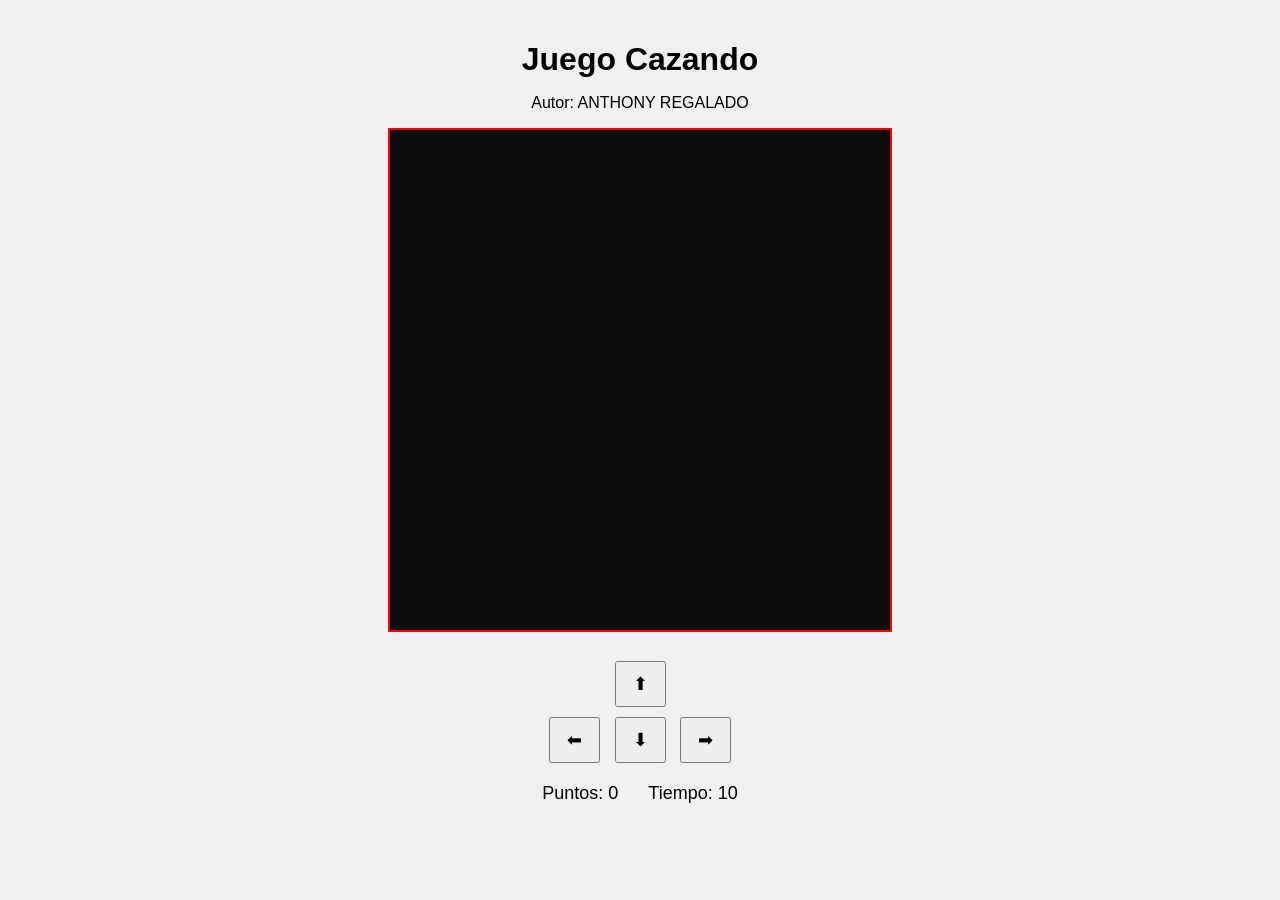
==== cazando.html @ 9ad59a87 "cmenzando repositorio autor:anthony regalado y algunas funciones" ====
<!DOCTYPE html>
<html>
<head>
  <title>Juego Cazando</title>
  <link rel="stylesheet" href="cazando.css">

</head>
<body onload="graficarGato()">

  <h1>Juego Cazando</h1>
  <p>Autor: ANTHONY REGALADO</p>
  <canvas id="areaJuego" width="500" height="500"></canvas>


  <div class="controles">
    <button>⬆</button>
    <br>
    <button>⬅</button>
    <button>⬇</button>
    <button>➡</button>
  </div>


  <div class="panel">
    <span>Puntos: <span id="puntos">0</span></span>
    <span>Tiempo: <span id="tiempo">10</span></span>
  </div>

  <p id="mensaje"></p>
<script src="cazando.js"></script>

</body>
</html>
---- cazando.css ----
body {
  text-align: center;
  font-family: Arial, sans-serif;
  background: #f0f0f0;
  margin: 0;
  padding: 20px;
}

h1 {
  margin-bottom: 5px;
}

.panel {
  margin: 15px 0;
  font-size: 18px;
  display: flex;
  justify-content: center;
  gap: 30px;
}

canvas {
  background: rgb(13, 13, 13);
  border: 2px solid rgb(255, 0, 0);
}

.controles {
  margin-top: 20px;
}

button {
  margin: 5px;
  padding: 10px 16px;
  font-size: 18px;
  cursor: pointer;
}

#mensaje {
  font-size: 20px;
  font-weight: bold;
  color: darkred;
  margin-top: 15px;
}
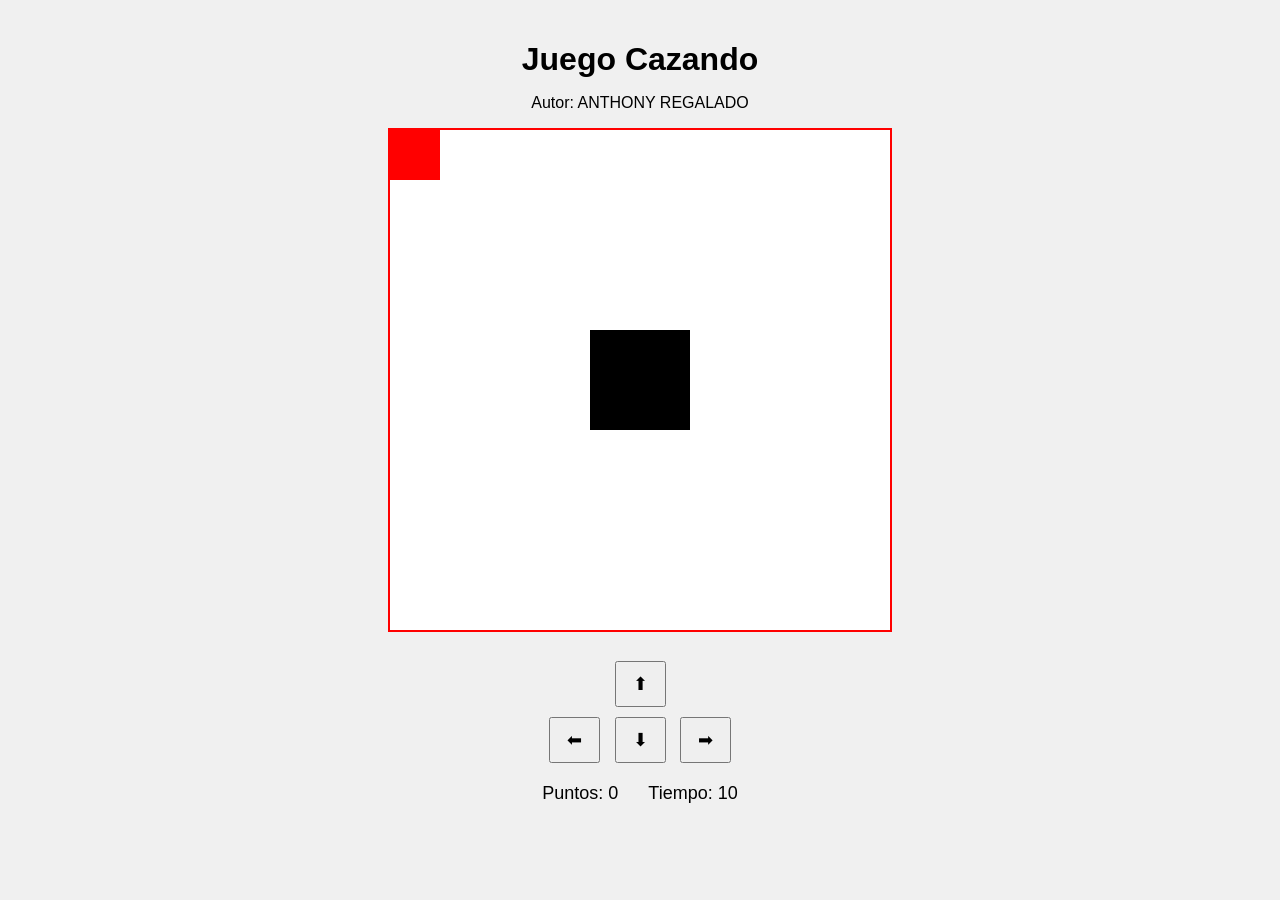
==== commit bdcb6a09: "agrege funciones derecha izquierda arriba y abajo" ====
--- a/cazando.html
+++ b/cazando.html
@@ -5,7 +5,7 @@
   <link rel="stylesheet" href="cazando.css">
 
 </head>
-<body onload="graficarGato()">
+<body onload="iniciarJuego()">
 
   <h1>Juego Cazando</h1>
   <p>Autor: ANTHONY REGALADO</p>
@@ -13,11 +13,11 @@
 
 
   <div class="controles">
-    <button>⬆</button>
+    <button onclick="moverArriba()">⬆</button>
     <br>
-    <button>⬅</button>
-    <button>⬇</button>
-    <button>➡</button>
+    <button onclick="moverIzquierda()">⬅</button>
+    <button onclick="moverAbajo()">⬇</button>
+    <button onclick="moverDerecha()">➡</button>
   </div>
 
 
--- a/cazando.css
+++ b/cazando.css
@@ -19,7 +19,7 @@
 }
 
 canvas {
-  background: rgb(13, 13, 13);
+  background: rgb(255, 255, 255);
   border: 2px solid rgb(255, 0, 0);
 }
 
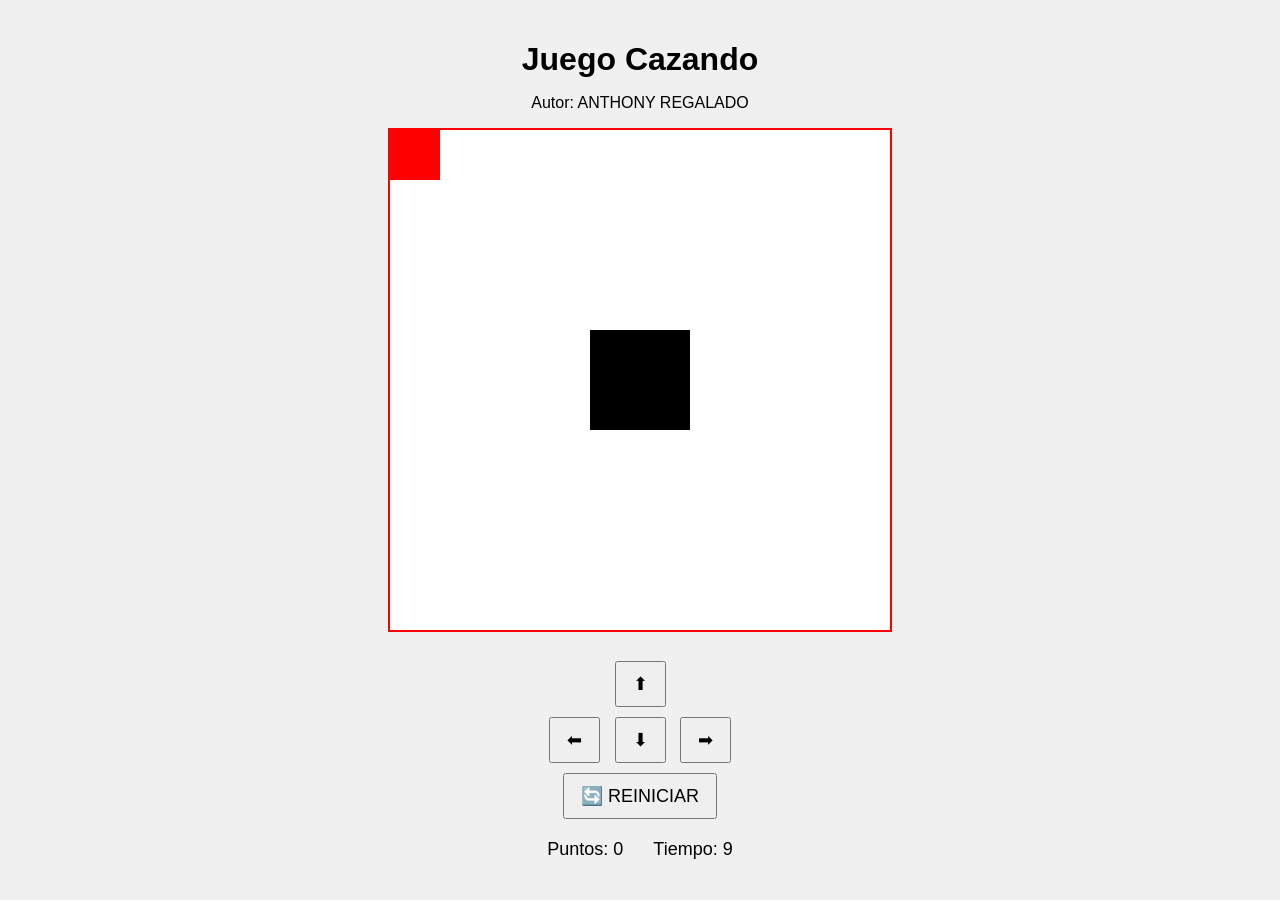
==== commit 71c95a91: "agregue la funcion reiniciar y agregue su respectivo boton" ====
--- a/cazando.html
+++ b/cazando.html
@@ -19,6 +19,9 @@
     <button onclick="moverAbajo()">⬇</button>
     <button onclick="moverDerecha()">➡</button>
   </div>
+  <div>
+    <button onclick="reiniciarJuego()">🔄 REINICIAR</button>
+    </div>
 
 
   <div class="panel">
@@ -27,7 +30,8 @@
   </div>
 
   <p id="mensaje"></p>
-<script src="cazando.js"></script>
+  <script src="utils.js"></script>
+  <script src="cazando.js"></script>
 
 </body>
 </html>
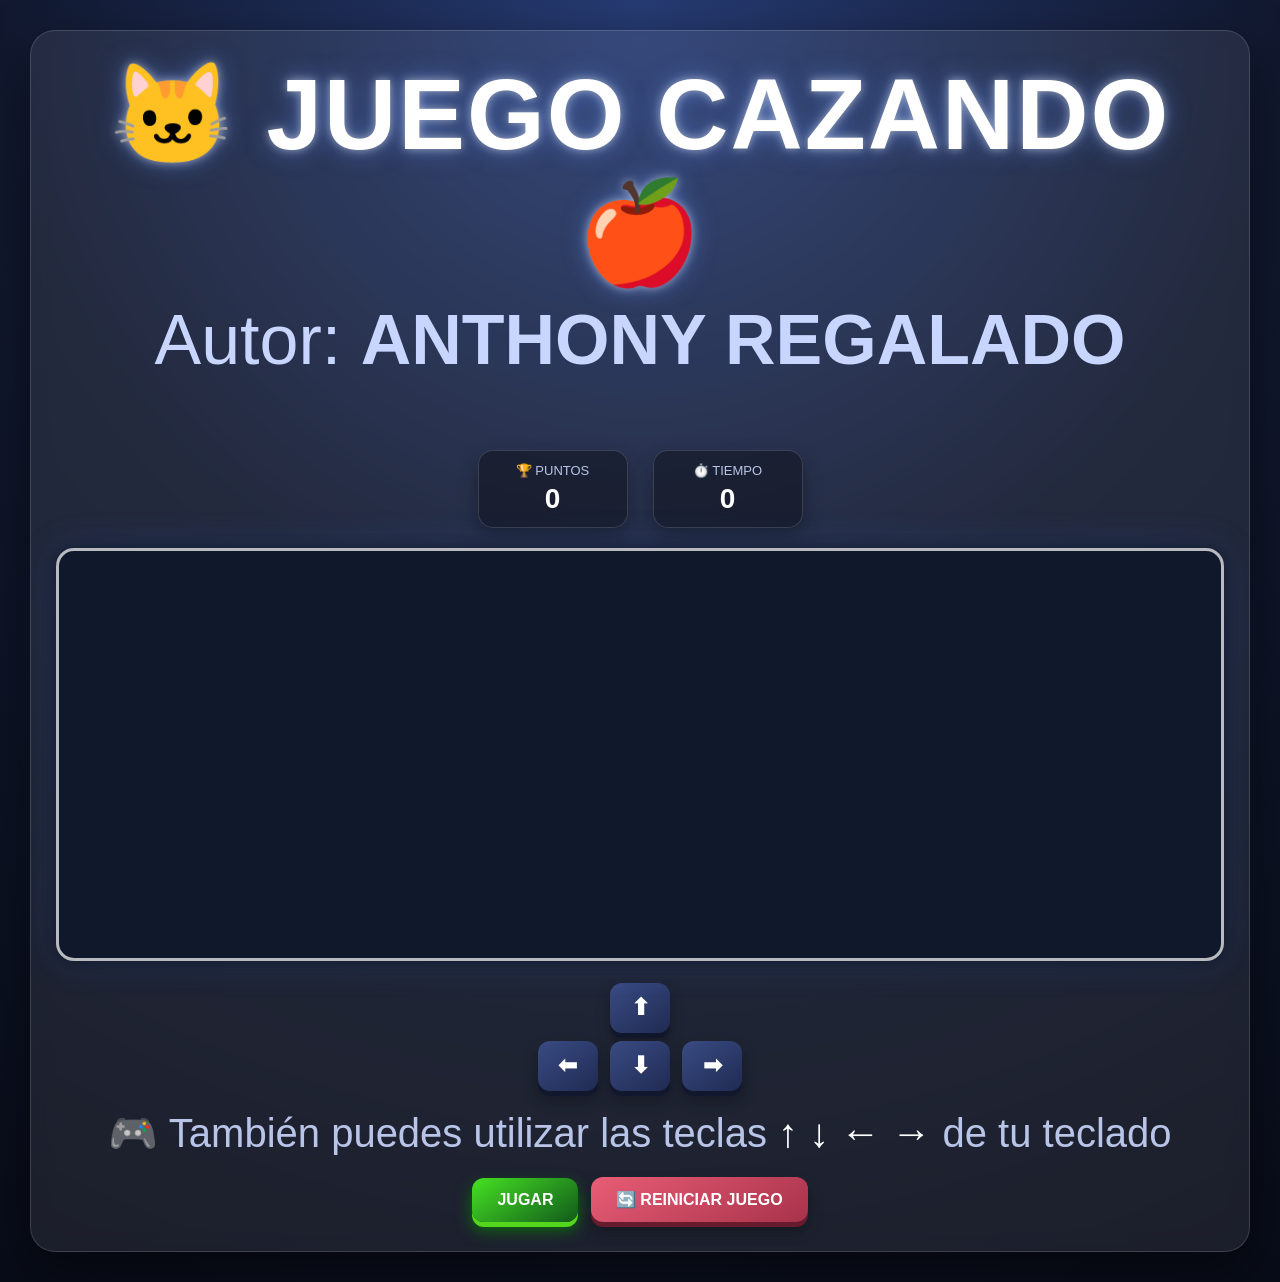
==== commit feba44e8: "mejore el juego con chat gpt y con ayuda de el pude modificar algunas cosas del mismo" ====
--- a/cazando.html
+++ b/cazando.html
@@ -1,37 +1,76 @@
 <!DOCTYPE html>
-<html>
+<html lang="es">
+
 <head>
-  <title>Juego Cazando</title>
-  <link rel="stylesheet" href="cazando.css">
+    <meta charset="UTF-8">
+    <meta name="viewport" content="width=device-width, initial-scale=1.0">
 
+    <title>Juego Cazando</title>
+
+    <link rel="stylesheet" href="cazando.css">
 </head>
+
 <body onload="iniciarJuego()">
 
-  <h1>Juego Cazando</h1>
-  <p>Autor: ANTHONY REGALADO</p>
-  <canvas id="areaJuego" width="500" height="500"></canvas>
+    <div class="contenedor">
 
+        <h1>🐱 JUEGO CAZANDO 🍎</h1>
 
-  <div class="controles">
-    <button onclick="moverArriba()">⬆</button>
-    <br>
-    <button onclick="moverIzquierda()">⬅</button>
-    <button onclick="moverAbajo()">⬇</button>
-    <button onclick="moverDerecha()">➡</button>
-  </div>
-  <div>
-    <button onclick="reiniciarJuego()">🔄 REINICIAR</button>
+        <p class="autor">Autor: <strong>ANTHONY REGALADO</strong></p>
+
+        <div class="panel">
+
+            <div class="tarjeta">
+                <span>🏆 PUNTOS</span>
+                <strong id="puntos">0</strong>
+            </div>
+
+            <div class="tarjeta">
+                <span>⏱️ TIEMPO</span>
+                <strong id="tiempo">0</strong>
+            </div>
+
+        </div>
+
+        <div class="zona-juego">
+
+            <canvas id="areaJuego" width="2000" height="700"></canvas>
+
+            <p id="mensaje"></p>
+
+        </div>
+
+        <div class="controles">
+
+            <button onclick="moverArriba()">⬆</button>
+
+            <div>
+                <button onclick="moverIzquierda()">⬅</button>
+                <button onclick="moverAbajo()">⬇</button>
+                <button onclick="moverDerecha()">➡</button>
+            </div>
+
+       
+
+        <p class="instruccion">
+            🎮 También puedes utilizar las teclas
+            <strong>↑ ↓ ← →</strong>
+            de tu teclado
+        </p>
+        
+        <div><button class="JUGAR" onclick="reiniciarJuego()">
+          JUGAR
+        </button>
+
+        <button class="reiniciar" onclick="reiniciarJuego()">
+            🔄 REINICIAR JUEGO
+        </button>
+
     </div>
 
-
-  <div class="panel">
-    <span>Puntos: <span id="puntos">0</span></span>
-    <span>Tiempo: <span id="tiempo">10</span></span>
-  </div>
-
-  <p id="mensaje"></p>
-  <script src="utils.js"></script>
-  <script src="cazando.js"></script>
+    <script src="utils.js"></script>
+    <script src="cazando.js"></script>
 
 </body>
+
 </html>
--- a/cazando.css
+++ b/cazando.css
@@ -1,42 +1,347 @@
+* {
+    box-sizing: border-box;
+}
+
 body {
-  text-align: center;
-  font-family: Arial, sans-serif;
-  background: #f0f0f0;
-  margin: 0;
-  padding: 20px;
-}
+
+    margin: 0;
+    padding: 30px;
+
+    font-family: Arial, sans-serif;
+
+    text-align: center;
+
+    background:
+        radial-gradient(circle at top, #263b73 0%, #11182e 45%, #080c18 100%);
+
+    color: white;
+
+    min-height: 100vh;
+}
+
+
+/* CONTENEDOR PRINCIPAL */
+
+.contenedor {
+
+    max-width: 2000px;
+
+    margin: auto;
+
+    padding: 25px;
+
+    background: rgba(255, 255, 255, 0.08);
+
+    border: 1px solid rgba(255, 255, 255, 0.15);
+
+    border-radius: 25px;
+
+    box-shadow:
+        0 20px 50px rgba(0, 0, 0, 0.5);
+
+    backdrop-filter: blur(10px);
+}
+
+
+/* TITULO */
 
 h1 {
-  margin-bottom: 5px;
-}
+
+    margin: 0;
+
+    font-size: 100px;
+
+    letter-spacing: 2px;
+
+    text-shadow:
+        0 0 10px rgba(255, 255, 255, 0.5),
+        0 0 25px rgba(100, 150, 255, 0.5);
+}
+
+
+.autor {
+
+    margin-top: 8px;
+
+    color: #c8d5ff;
+
+    font-size: 70px;
+}
+
+
+/* PANEL */
 
 .panel {
-  margin: 15px 0;
-  font-size: 18px;
-  display: flex;
-  justify-content: center;
-  gap: 30px;
-}
+
+    display: flex;
+
+    justify-content: center;
+
+    gap: 25px;
+
+    margin: 20px 0;
+}
+
+
+.tarjeta {
+
+    min-width: 150px;
+
+    padding: 12px 25px;
+
+    border-radius: 15px;
+
+    background: rgba(0, 0, 0, 0.35);
+
+    border: 1px solid rgba(255, 255, 255, 0.15);
+
+    box-shadow:
+        0 8px 20px rgba(0, 0, 0, 0.3);
+}
+
+
+.tarjeta span {
+
+    display: block;
+
+    font-size: 13px;
+
+    color: #b9c5e8;
+
+    margin-bottom: 5px;
+}
+
+
+.tarjeta strong {
+
+    display: block;
+
+    font-size: 28px;
+
+    color: white;
+}
+
+
+/* ZONA DEL JUEGO */
+
+.zona-juego {
+
+    position: relative;
+
+    display: flex;
+
+    justify-content: center;
+}
+
+
+/* CANVAS */
 
 canvas {
-  background: rgb(255, 255, 255);
-  border: 2px solid rgb(255, 0, 0);
-}
+
+    display: block;
+
+
+    max-width: 100%;
+
+    
+
+    border-radius: 18px;
+
+    border: 3px solid rgba(255, 255, 255, 0.7);
+
+    background: #10182b;
+
+    box-shadow:
+        0 0 20px rgba(0, 0, 0, 0.6),
+        0 0 35px rgba(70, 130, 255, 0.25);
+}
+
+
+/* MENSAJE */
+
+#mensaje {
+
+    min-height: 28px;
+
+    margin: 12px 0;
+
+    font-size: 45px;
+
+    font-weight: bold;
+
+    color: #ffe66d;
+
+    text-shadow: 0 0 10px rgba(255, 230, 100, 0.5);
+    position:absolute;
+    top:50%;
+    left: 50%;
+    transform: translate(-50%,-50%);
+    text-align: center;
+    white-space: pre-line;
+}
+
+
+/* CONTROLES */
 
 .controles {
-  margin-top: 20px;
-}
+
+    margin-top: 18px;
+}
+
 
 button {
-  margin: 5px;
-  padding: 10px 16px;
-  font-size: 18px;
-  cursor: pointer;
-}
-
-#mensaje {
-  font-size: 20px;
-  font-weight: bold;
-  color: darkred;
-  margin-top: 15px;
-}+
+    margin: 4px;
+
+    width: 60px;
+
+    height: 50px;
+
+    border: none;
+
+    border-radius: 12px;
+
+    font-size: 23px;
+
+    font-weight: bold;
+
+    cursor: pointer;
+
+    color: white;
+
+    background: linear-gradient(
+        145deg,
+        #394b83,
+        #202b52
+    );
+
+    box-shadow:
+        0 5px 0 #11182e,
+        0 8px 15px rgba(0, 0, 0, 0.3);
+
+    transition: 0.15s;
+}
+
+
+button:hover {
+
+    transform: translateY(-2px);
+
+    background: linear-gradient(
+        145deg,
+        #4f66aa,
+        #293762
+    );
+}
+
+
+button:active {
+
+    transform: translateY(4px);
+
+    box-shadow:
+        0 1px 0 #11182e;
+}
+
+
+/* TEXTO DE INSTRUCCIONES */
+
+.instruccion {
+
+    margin: 15px 0;
+
+    color: #b9c5e8;
+
+    font-size: 40px;
+}
+
+
+.instruccion strong {
+
+    color: white;
+}
+
+
+/* BOTON REINICIAR */
+
+.reiniciar {
+
+    width: auto;
+
+    height: auto;
+
+    padding: 13px 25px;
+
+    margin-top: 5px;
+
+    font-size: 16px;
+
+    background: linear-gradient(
+        145deg,
+        #e85d75,
+        #a8324b
+    );
+
+    box-shadow:
+        0 5px 0 #661c2d,
+        0 8px 15px rgba(0, 0, 0, 0.3);
+}
+
+
+/* DISEÑO PARA PANTALLAS PEQUEÑAS */
+
+@media (max-width: 600px) {
+
+    body {
+
+        padding: 10px;
+    }
+
+    .contenedor {
+
+        padding: 15px;
+    }
+
+    h1 {
+
+        font-size: 28px;
+    }
+
+    .panel {
+
+        gap: 10px;
+    }
+
+    .tarjeta {
+
+        min-width: 120px;
+
+        padding: 10px;
+    }
+
+}
+
+.JUGAR {
+
+    width: auto;
+
+    height: auto;
+
+    padding: 13px 25px;
+
+    margin-top: 5px;
+
+    font-size: 16px;
+
+    background: linear-gradient(
+        145deg,
+        #46e123,
+        #115b1b
+    );
+
+    box-shadow:
+        0 5px 0 #54d61c,
+        0 8px 15px rgb(14, 110, 14);
+}
+
+
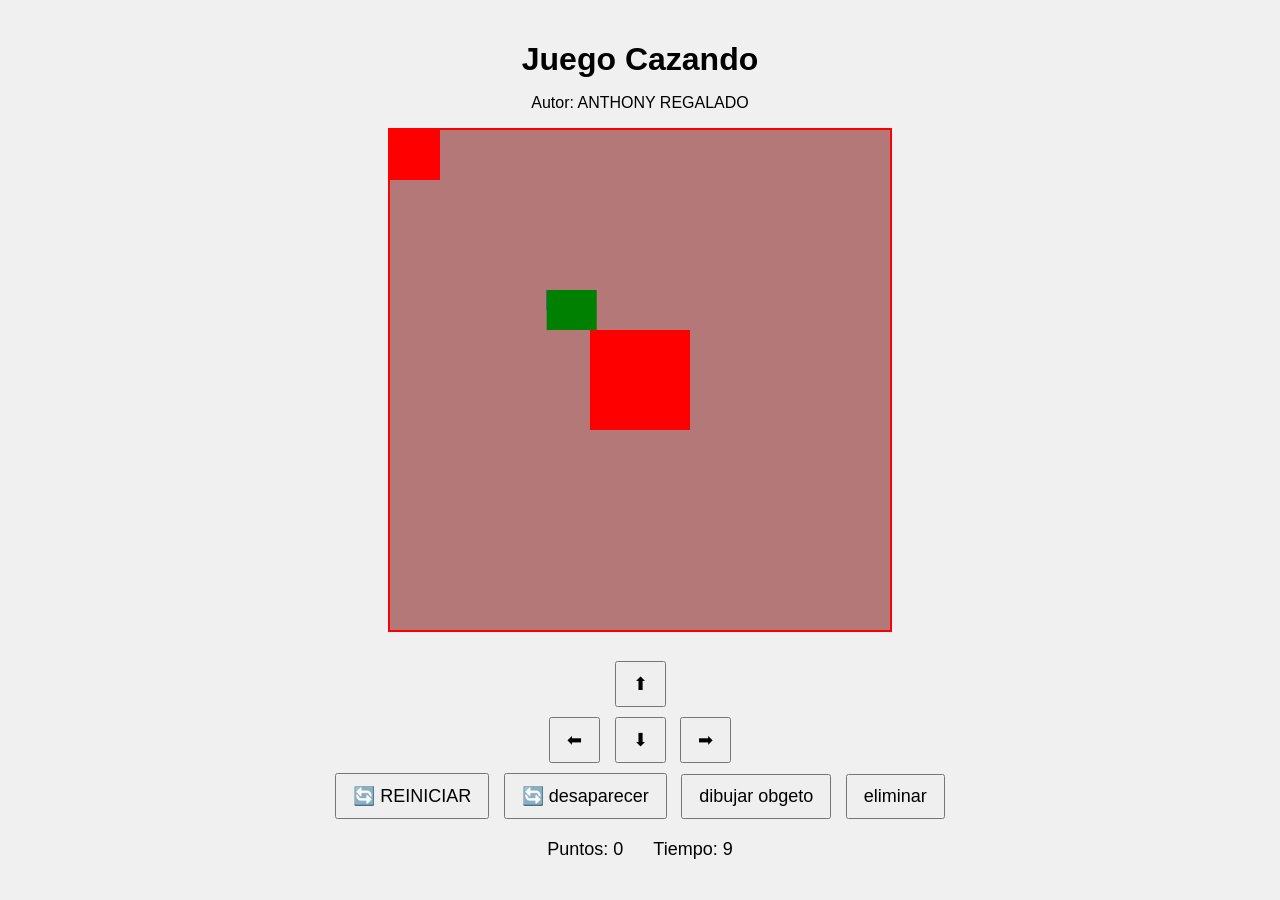
==== commit c0fa7b1b: "guardar achivos modificados para la prueba canvas" ====
--- a/cazando.html
+++ b/cazando.html
@@ -1,76 +1,40 @@
 <!DOCTYPE html>
-<html lang="es">
+<html>
+<head>
+  <title>Juego Cazando</title>
+  <link rel="stylesheet" href="cazando.css">
 
-<head>
-    <meta charset="UTF-8">
-    <meta name="viewport" content="width=device-width, initial-scale=1.0">
-
-    <title>Juego Cazando</title>
-
-    <link rel="stylesheet" href="cazando.css">
 </head>
-
 <body onload="iniciarJuego()">
 
-    <div class="contenedor">
+  <h1>Juego Cazando</h1>
+  <p>Autor: ANTHONY REGALADO</p>
+  <canvas id="areaJuego" width="500" height="500"></canvas>
 
-        <h1>🐱 JUEGO CAZANDO 🍎</h1>
 
-        <p class="autor">Autor: <strong>ANTHONY REGALADO</strong></p>
-
-        <div class="panel">
-
-            <div class="tarjeta">
-                <span>🏆 PUNTOS</span>
-                <strong id="puntos">0</strong>
-            </div>
-
-            <div class="tarjeta">
-                <span>⏱️ TIEMPO</span>
-                <strong id="tiempo">0</strong>
-            </div>
-
-        </div>
-
-        <div class="zona-juego">
-
-            <canvas id="areaJuego" width="2000" height="700"></canvas>
-
-            <p id="mensaje"></p>
-
-        </div>
-
-        <div class="controles">
-
-            <button onclick="moverArriba()">⬆</button>
-
-            <div>
-                <button onclick="moverIzquierda()">⬅</button>
-                <button onclick="moverAbajo()">⬇</button>
-                <button onclick="moverDerecha()">➡</button>
-            </div>
-
-       
-
-        <p class="instruccion">
-            🎮 También puedes utilizar las teclas
-            <strong>↑ ↓ ← →</strong>
-            de tu teclado
-        </p>
-        
-        <div><button class="JUGAR" onclick="reiniciarJuego()">
-          JUGAR
-        </button>
-
-        <button class="reiniciar" onclick="reiniciarJuego()">
-            🔄 REINICIAR JUEGO
-        </button>
-
+  <div class="controles">
+    <button onclick="moverArriba()">⬆</button>
+    <br>
+    <button onclick="moverIzquierda()">⬅</button>
+    <button onclick="moverAbajo()">⬇</button>
+    <button onclick="moverDerecha()">➡</button>
+  </div>
+  <div>
+    <button onclick="reiniciarJuego()">🔄 REINICIAR</button>
+    <button onclick="desaparecer()">🔄 desaparecer</button>
+    <button onclick="mostrarObjeto()">dibujar obgeto</button>
+    <button onclick="desaparecerCuadrado()">eliminar</button>
     </div>
 
-    <script src="utils.js"></script>
-    <script src="cazando.js"></script>
+
+  <div class="panel">
+    <span>Puntos: <span id="puntos">0</span></span>
+    <span>Tiempo: <span id="tiempo">10</span></span>
+  </div>
+
+  <p id="mensaje"></p>
+  <script src="utils.js"></script>
+  <script src="cazando.js"></script>
 
 </body>
-
 </html>
--- a/cazando.css
+++ b/cazando.css
@@ -1,347 +1,42 @@
-* {
-    box-sizing: border-box;
+body {
+  text-align: center;
+  font-family: Arial, sans-serif;
+  background: #f0f0f0;
+  margin: 0;
+  padding: 20px;
 }
 
-body {
-
-    margin: 0;
-    padding: 30px;
-
-    font-family: Arial, sans-serif;
-
-    text-align: center;
-
-    background:
-        radial-gradient(circle at top, #263b73 0%, #11182e 45%, #080c18 100%);
-
-    color: white;
-
-    min-height: 100vh;
+h1 {
+  margin-bottom: 5px;
 }
 
-
-/* CONTENEDOR PRINCIPAL */
-
-.contenedor {
-
-    max-width: 2000px;
-
-    margin: auto;
-
-    padding: 25px;
-
-    background: rgba(255, 255, 255, 0.08);
-
-    border: 1px solid rgba(255, 255, 255, 0.15);
-
-    border-radius: 25px;
-
-    box-shadow:
-        0 20px 50px rgba(0, 0, 0, 0.5);
-
-    backdrop-filter: blur(10px);
+.panel {
+  margin: 15px 0;
+  font-size: 18px;
+  display: flex;
+  justify-content: center;
+  gap: 30px;
 }
 
-
-/* TITULO */
-
-h1 {
-
-    margin: 0;
-
-    font-size: 100px;
-
-    letter-spacing: 2px;
-
-    text-shadow:
-        0 0 10px rgba(255, 255, 255, 0.5),
-        0 0 25px rgba(100, 150, 255, 0.5);
+canvas {
+  background: rgb(180, 120, 120);
+  border: 2px solid rgb(255, 0, 0);
 }
 
-
-.autor {
-
-    margin-top: 8px;
-
-    color: #c8d5ff;
-
-    font-size: 70px;
+.controles {
+  margin-top: 20px;
 }
 
-
-/* PANEL */
-
-.panel {
-
-    display: flex;
-
-    justify-content: center;
-
-    gap: 25px;
-
-    margin: 20px 0;
+button {
+  margin: 5px;
+  padding: 10px 16px;
+  font-size: 18px;
+  cursor: pointer;
 }
 
-
-.tarjeta {
-
-    min-width: 150px;
-
-    padding: 12px 25px;
-
-    border-radius: 15px;
-
-    background: rgba(0, 0, 0, 0.35);
-
-    border: 1px solid rgba(255, 255, 255, 0.15);
-
-    box-shadow:
-        0 8px 20px rgba(0, 0, 0, 0.3);
-}
-
-
-.tarjeta span {
-
-    display: block;
-
-    font-size: 13px;
-
-    color: #b9c5e8;
-
-    margin-bottom: 5px;
-}
-
-
-.tarjeta strong {
-
-    display: block;
-
-    font-size: 28px;
-
-    color: white;
-}
-
-
-/* ZONA DEL JUEGO */
-
-.zona-juego {
-
-    position: relative;
-
-    display: flex;
-
-    justify-content: center;
-}
-
-
-/* CANVAS */
-
-canvas {
-
-    display: block;
-
-
-    max-width: 100%;
-
-    
-
-    border-radius: 18px;
-
-    border: 3px solid rgba(255, 255, 255, 0.7);
-
-    background: #10182b;
-
-    box-shadow:
-        0 0 20px rgba(0, 0, 0, 0.6),
-        0 0 35px rgba(70, 130, 255, 0.25);
-}
-
-
-/* MENSAJE */
-
 #mensaje {
-
-    min-height: 28px;
-
-    margin: 12px 0;
-
-    font-size: 45px;
-
-    font-weight: bold;
-
-    color: #ffe66d;
-
-    text-shadow: 0 0 10px rgba(255, 230, 100, 0.5);
-    position:absolute;
-    top:50%;
-    left: 50%;
-    transform: translate(-50%,-50%);
-    text-align: center;
-    white-space: pre-line;
-}
-
-
-/* CONTROLES */
-
-.controles {
-
-    margin-top: 18px;
-}
-
-
-button {
-
-    margin: 4px;
-
-    width: 60px;
-
-    height: 50px;
-
-    border: none;
-
-    border-radius: 12px;
-
-    font-size: 23px;
-
-    font-weight: bold;
-
-    cursor: pointer;
-
-    color: white;
-
-    background: linear-gradient(
-        145deg,
-        #394b83,
-        #202b52
-    );
-
-    box-shadow:
-        0 5px 0 #11182e,
-        0 8px 15px rgba(0, 0, 0, 0.3);
-
-    transition: 0.15s;
-}
-
-
-button:hover {
-
-    transform: translateY(-2px);
-
-    background: linear-gradient(
-        145deg,
-        #4f66aa,
-        #293762
-    );
-}
-
-
-button:active {
-
-    transform: translateY(4px);
-
-    box-shadow:
-        0 1px 0 #11182e;
-}
-
-
-/* TEXTO DE INSTRUCCIONES */
-
-.instruccion {
-
-    margin: 15px 0;
-
-    color: #b9c5e8;
-
-    font-size: 40px;
-}
-
-
-.instruccion strong {
-
-    color: white;
-}
-
-
-/* BOTON REINICIAR */
-
-.reiniciar {
-
-    width: auto;
-
-    height: auto;
-
-    padding: 13px 25px;
-
-    margin-top: 5px;
-
-    font-size: 16px;
-
-    background: linear-gradient(
-        145deg,
-        #e85d75,
-        #a8324b
-    );
-
-    box-shadow:
-        0 5px 0 #661c2d,
-        0 8px 15px rgba(0, 0, 0, 0.3);
-}
-
-
-/* DISEÑO PARA PANTALLAS PEQUEÑAS */
-
-@media (max-width: 600px) {
-
-    body {
-
-        padding: 10px;
-    }
-
-    .contenedor {
-
-        padding: 15px;
-    }
-
-    h1 {
-
-        font-size: 28px;
-    }
-
-    .panel {
-
-        gap: 10px;
-    }
-
-    .tarjeta {
-
-        min-width: 120px;
-
-        padding: 10px;
-    }
-
-}
-
-.JUGAR {
-
-    width: auto;
-
-    height: auto;
-
-    padding: 13px 25px;
-
-    margin-top: 5px;
-
-    font-size: 16px;
-
-    background: linear-gradient(
-        145deg,
-        #46e123,
-        #115b1b
-    );
-
-    box-shadow:
-        0 5px 0 #54d61c,
-        0 8px 15px rgb(14, 110, 14);
-}
-
-
+  font-size: 20px;
+  font-weight: bold;
+  color: darkred;
+  margin-top: 15px;
+}
